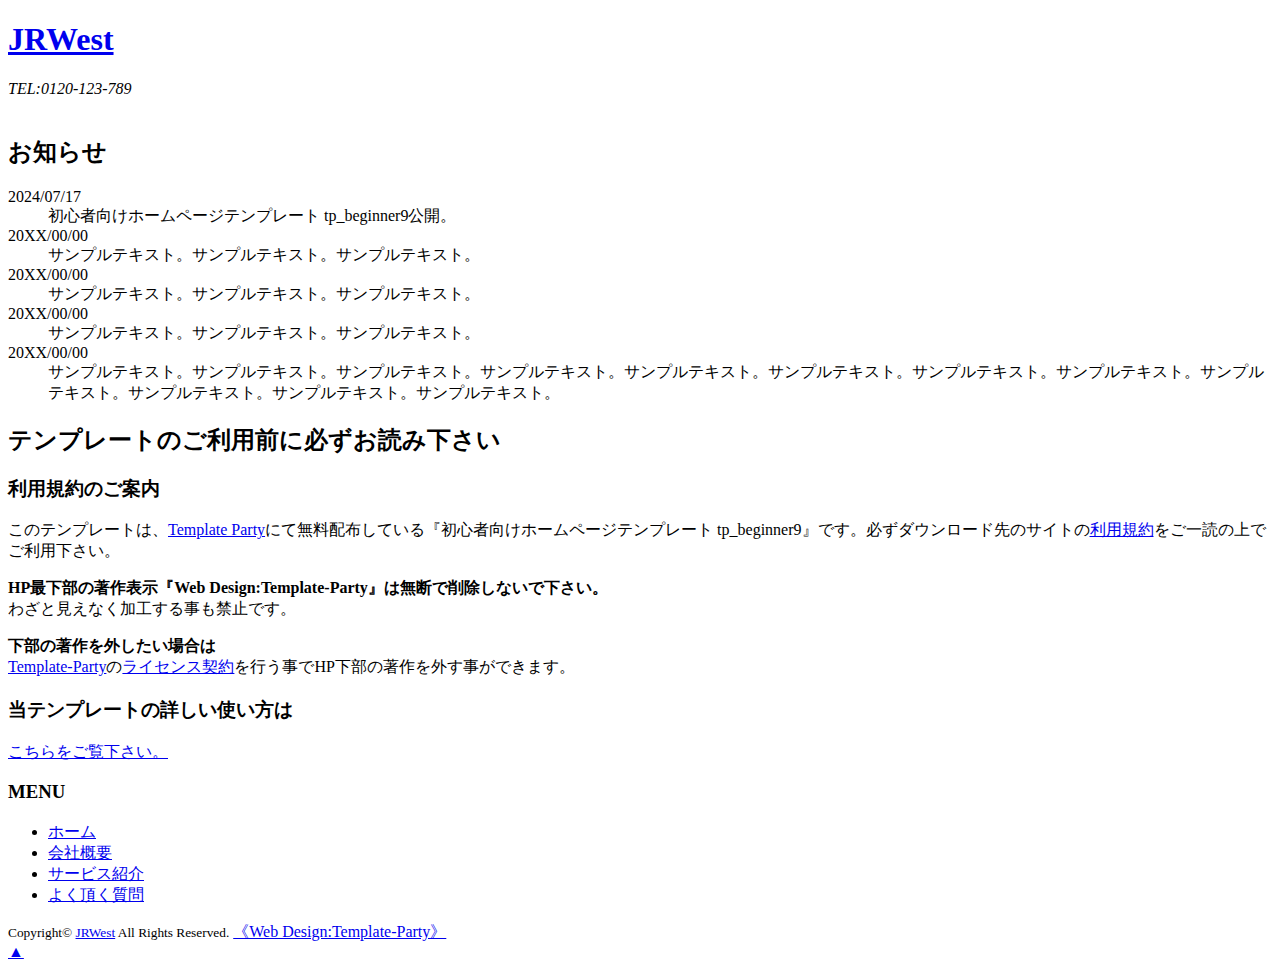
==== index.html @ a9054a06 "Copyrightの修正" ====
<!DOCTYPE html>
<html lang="ja">
<head>
<meta charset="UTF-8">
<title>システム開発株式会社</title>
<meta name="viewport" content="width=device-width, initial-scale=1">
<meta name="description" content="ここにサイト説明を入れます">
<link rel="stylesheet" href="css/style.css">
</head>

<body>


<div id="container">


<header>

<h1 id="logo"><a href="index.html">JRWest</a></h1>

<address>
TEL:0120-123-789
</address>

</header>


<aside id="mainimg">
<img src="images/1.jpg" alt="">
</aside>


<div id="contents">


<main>

<section>

<h2>お知らせ</h2>

<dl class="new">
<dt>2024/07/17</dt>
<dd>初心者向けホームページテンプレート tp_beginner9公開。</dd>
<dt>20XX/00/00</dt>
<dd>サンプルテキスト。サンプルテキスト。サンプルテキスト。</dd>
<dt>20XX/00/00</dt>
<dd>サンプルテキスト。サンプルテキスト。サンプルテキスト。</dd>
<dt>20XX/00/00</dt>
<dd>サンプルテキスト。サンプルテキスト。サンプルテキスト。</dd>
<dt>20XX/00/00</dt>
<dd>サンプルテキスト。サンプルテキスト。サンプルテキスト。サンプルテキスト。サンプルテキスト。サンプルテキスト。サンプルテキスト。サンプルテキスト。サンプルテキスト。サンプルテキスト。サンプルテキスト。サンプルテキスト。</dd>
</dl>

</section>

<section>

<h2>テンプレートのご利用前に必ずお読み下さい</h2>

<h3>利用規約のご案内</h3>
<p>このテンプレートは、<a href="https://template-party.com/">Template Party</a>にて無料配布している『初心者向けホームページテンプレート tp_beginner9』です。必ずダウンロード先のサイトの<a href="https://template-party.com/read.html">利用規約</a>をご一読の上でご利用下さい。</p>
<p><strong class="color-check">HP最下部の著作表示『Web Design:Template-Party』は無断で削除しないで下さい。</strong><br>
わざと見えなく加工する事も禁止です。</p>
<p><strong class="color-check">下部の著作を外したい場合は</strong><br>
<a href="https://template-party.com/">Template-Party</a>の<a href="https://template-party.com/member.html">ライセンス契約</a>を行う事でHP下部の著作を外す事ができます。</p>

<h3>当テンプレートの詳しい使い方は</h3>
<p><a href="manual_template.html">こちらをご覧下さい。</a></p>

</section>

</main>


<!--開閉ブロック-->
<div id="menubar">

<h3>MENU</h3>

<nav>
<ul>
<li><a href="index.html">ホーム</a></li>
<li><a href="company.html">会社概要</a></li>
<li><a href="service.html">サービス紹介</a></li>
<li><a href="faq.html">よく頂く質問</a></li>
</ul>
</nav>

</div>
<!--/#menubar-->


</div>
<!--/#contents-->


<footer>
<small>Copyright&copy; <a href="index.html">JRWest</a> All Rights Reserved.</small>
<span class="pr"><a href="https://template-party.com/" target="_blank">《Web Design:Template-Party》</a></span>
</footer>


</div>
<!--/#container-->


<!--ページの上部へ戻るボタン-->
<div class="pagetop"><a href="#">▲</a></div>


<!--開閉ボタン（ハンバーガーアイコン）-->
<div id="menubar_hdr">
<div class="menu-icon">
<span></span><span></span><span></span>
</div>
</div>


<!--jQueryの読み込み-->
<script src="https://ajax.googleapis.com/ajax/libs/jquery/3.6.0/jquery.min.js"></script>


<!--このテンプレート専用のスクリプト-->
<script src="js/main.js"></script>


</body>
</html>
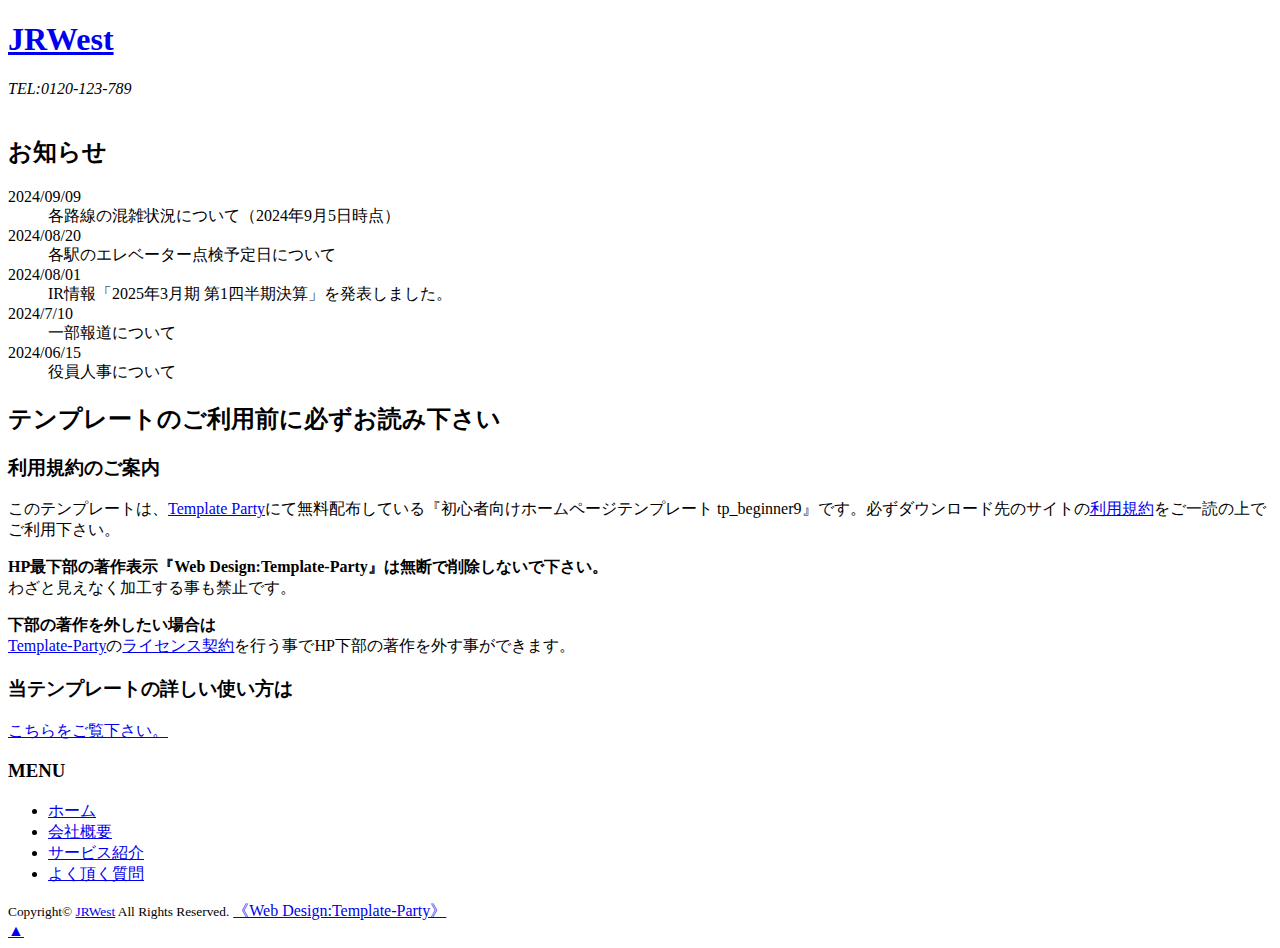
==== commit a2c0d9a2: "ホームを作成した" ====
--- a/index.html
+++ b/index.html
@@ -2,7 +2,7 @@
 <html lang="ja">
 <head>
 <meta charset="UTF-8">
-<title>システム開発株式会社</title>
+<title>ホーム：JRWest</title>
 <meta name="viewport" content="width=device-width, initial-scale=1">
 <meta name="description" content="ここにサイト説明を入れます">
 <link rel="stylesheet" href="css/style.css">
@@ -40,16 +40,16 @@
 <h2>お知らせ</h2>
 
 <dl class="new">
-<dt>2024/07/17</dt>
-<dd>初心者向けホームページテンプレート tp_beginner9公開。</dd>
-<dt>20XX/00/00</dt>
-<dd>サンプルテキスト。サンプルテキスト。サンプルテキスト。</dd>
-<dt>20XX/00/00</dt>
-<dd>サンプルテキスト。サンプルテキスト。サンプルテキスト。</dd>
-<dt>20XX/00/00</dt>
-<dd>サンプルテキスト。サンプルテキスト。サンプルテキスト。</dd>
-<dt>20XX/00/00</dt>
-<dd>サンプルテキスト。サンプルテキスト。サンプルテキスト。サンプルテキスト。サンプルテキスト。サンプルテキスト。サンプルテキスト。サンプルテキスト。サンプルテキスト。サンプルテキスト。サンプルテキスト。サンプルテキスト。</dd>
+<dt>2024/09/09</dt>
+<dd>各路線の混雑状況について（2024年9月5日時点）</dd>
+<dt>2024/08/20</dt>
+<dd>各駅のエレベーター点検予定日について</dd>
+<dt>2024/08/01</dt>
+<dd>IR情報「2025年3月期 第1四半期決算」を発表しました。</dd>
+<dt>2024/7/10</dt>
+<dd>一部報道について</dd>
+<dt>2024/06/15</dt>
+<dd>役員人事について</dd>
 </dl>
 
 </section>
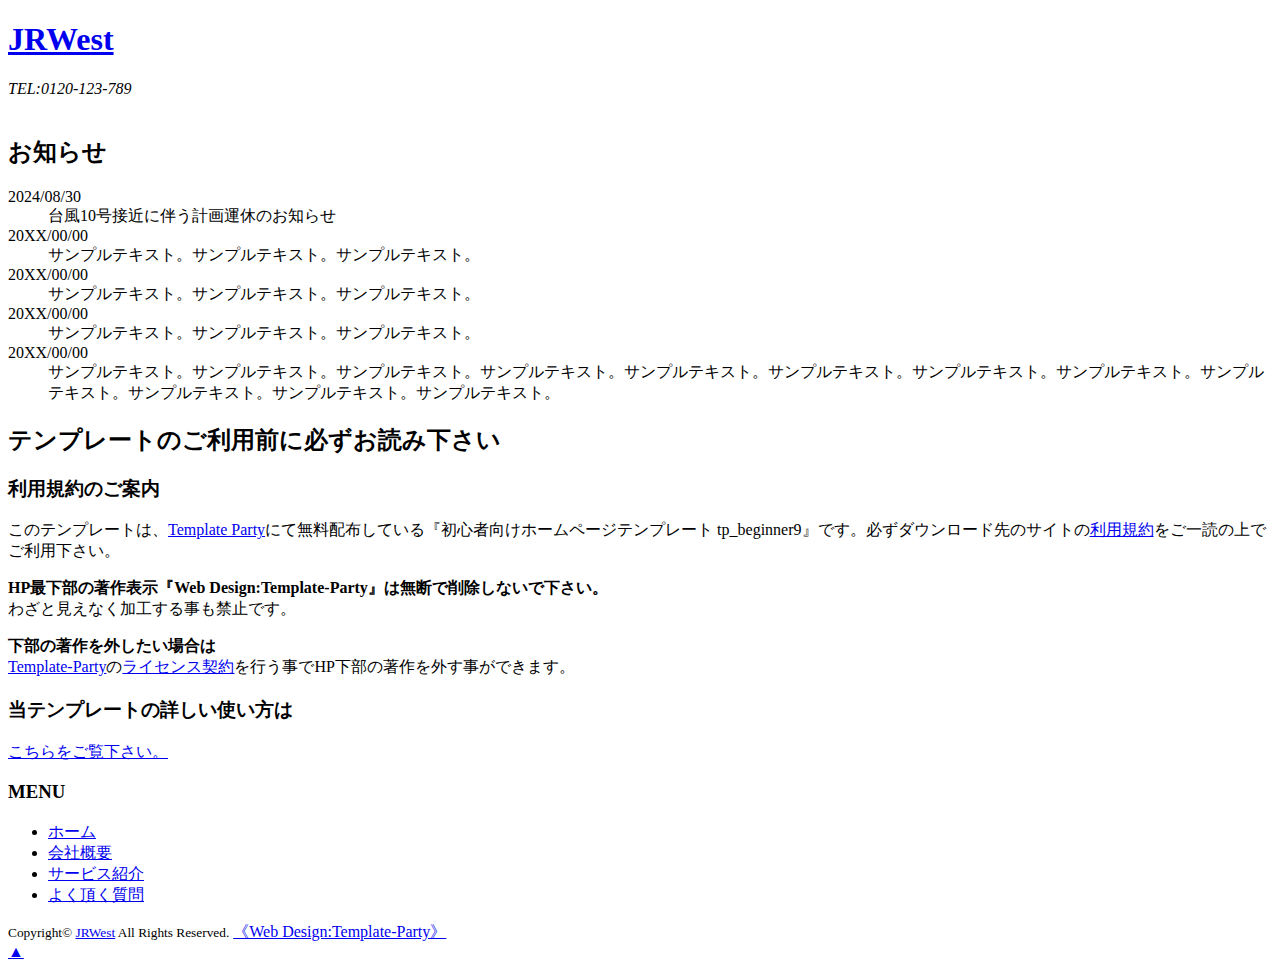
==== commit cbc72abb: "お知らせの追加" ====
--- a/index.html
+++ b/index.html
@@ -40,16 +40,16 @@
 <h2>お知らせ</h2>
 
 <dl class="new">
-<dt>2024/09/09</dt>
-<dd>各路線の混雑状況について（2024年9月5日時点）</dd>
-<dt>2024/08/20</dt>
-<dd>各駅のエレベーター点検予定日について</dd>
-<dt>2024/08/01</dt>
-<dd>IR情報「2025年3月期 第1四半期決算」を発表しました。</dd>
-<dt>2024/7/10</dt>
-<dd>一部報道について</dd>
-<dt>2024/06/15</dt>
-<dd>役員人事について</dd>
+<dt>2024/08/30</dt>
+<dd>台風10号接近に伴う計画運休のお知らせ</dd>
+<dt>20XX/00/00</dt>
+<dd>サンプルテキスト。サンプルテキスト。サンプルテキスト。</dd>
+<dt>20XX/00/00</dt>
+<dd>サンプルテキスト。サンプルテキスト。サンプルテキスト。</dd>
+<dt>20XX/00/00</dt>
+<dd>サンプルテキスト。サンプルテキスト。サンプルテキスト。</dd>
+<dt>20XX/00/00</dt>
+<dd>サンプルテキスト。サンプルテキスト。サンプルテキスト。サンプルテキスト。サンプルテキスト。サンプルテキスト。サンプルテキスト。サンプルテキスト。サンプルテキスト。サンプルテキスト。サンプルテキスト。サンプルテキスト。</dd>
 </dl>
 
 </section>
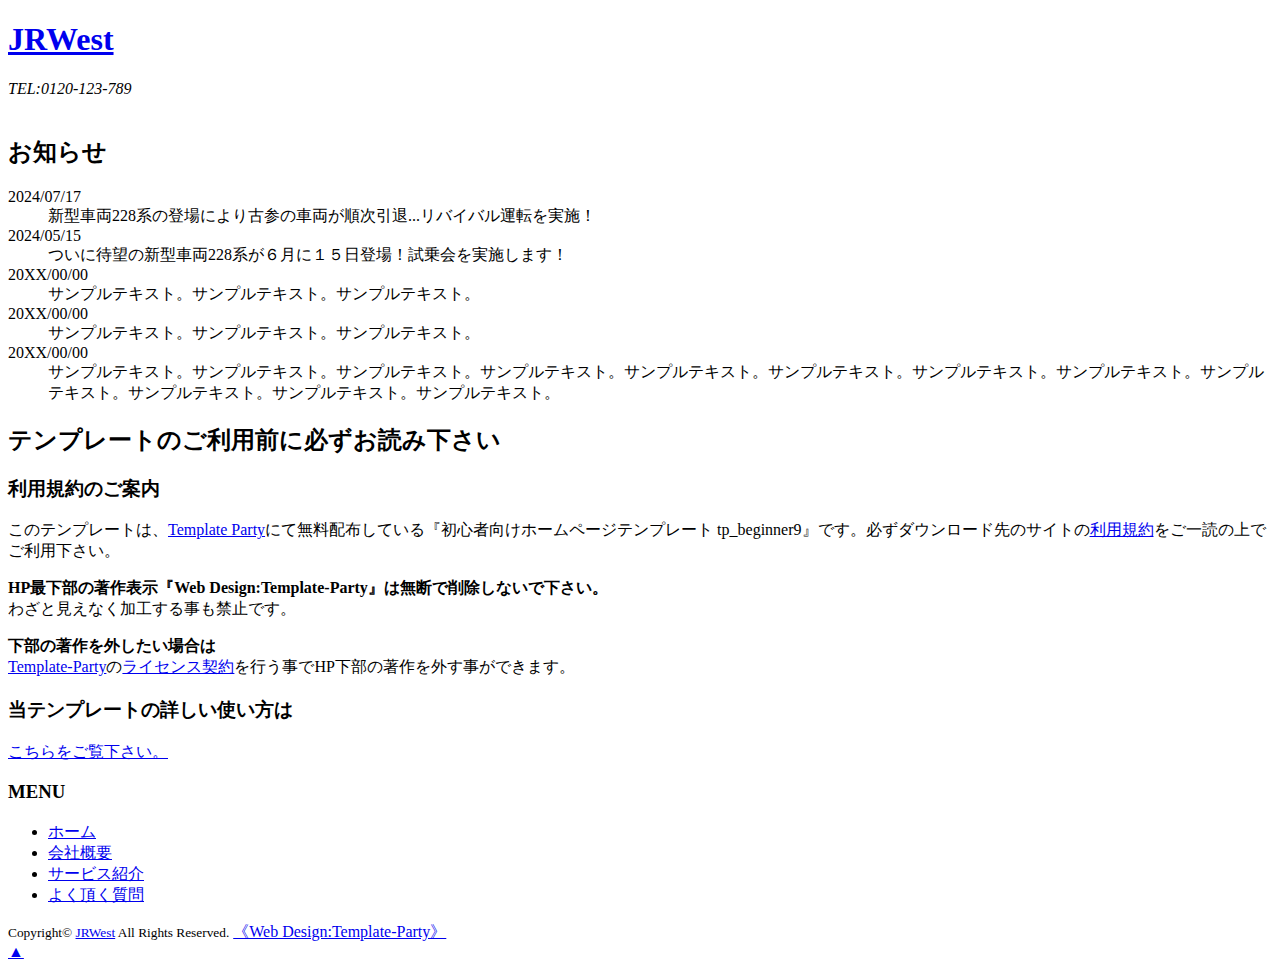
==== commit 9b55e36f: "お知らせ内容を追加した" ====
--- a/index.html
+++ b/index.html
@@ -26,7 +26,7 @@
 
 
 <aside id="mainimg">
-<img src="images/1.jpg" alt="">
+<img src="images/oosaka103_TP_V.webp" alt="">
 </aside>
 
 
@@ -40,10 +40,10 @@
 <h2>お知らせ</h2>
 
 <dl class="new">
-<dt>2024/08/30</dt>
-<dd>台風10号接近に伴う計画運休のお知らせ</dd>
-<dt>20XX/00/00</dt>
-<dd>サンプルテキスト。サンプルテキスト。サンプルテキスト。</dd>
+<dt>2024/07/17</dt>
+<dd>新型車両228系の登場により古参の車両が順次引退...リバイバル運転を実施！</dd>
+<dt>2024/05/15</dt>
+<dd>ついに待望の新型車両228系が６月に１５日登場！試乗会を実施します！</dd>
 <dt>20XX/00/00</dt>
 <dd>サンプルテキスト。サンプルテキスト。サンプルテキスト。</dd>
 <dt>20XX/00/00</dt>
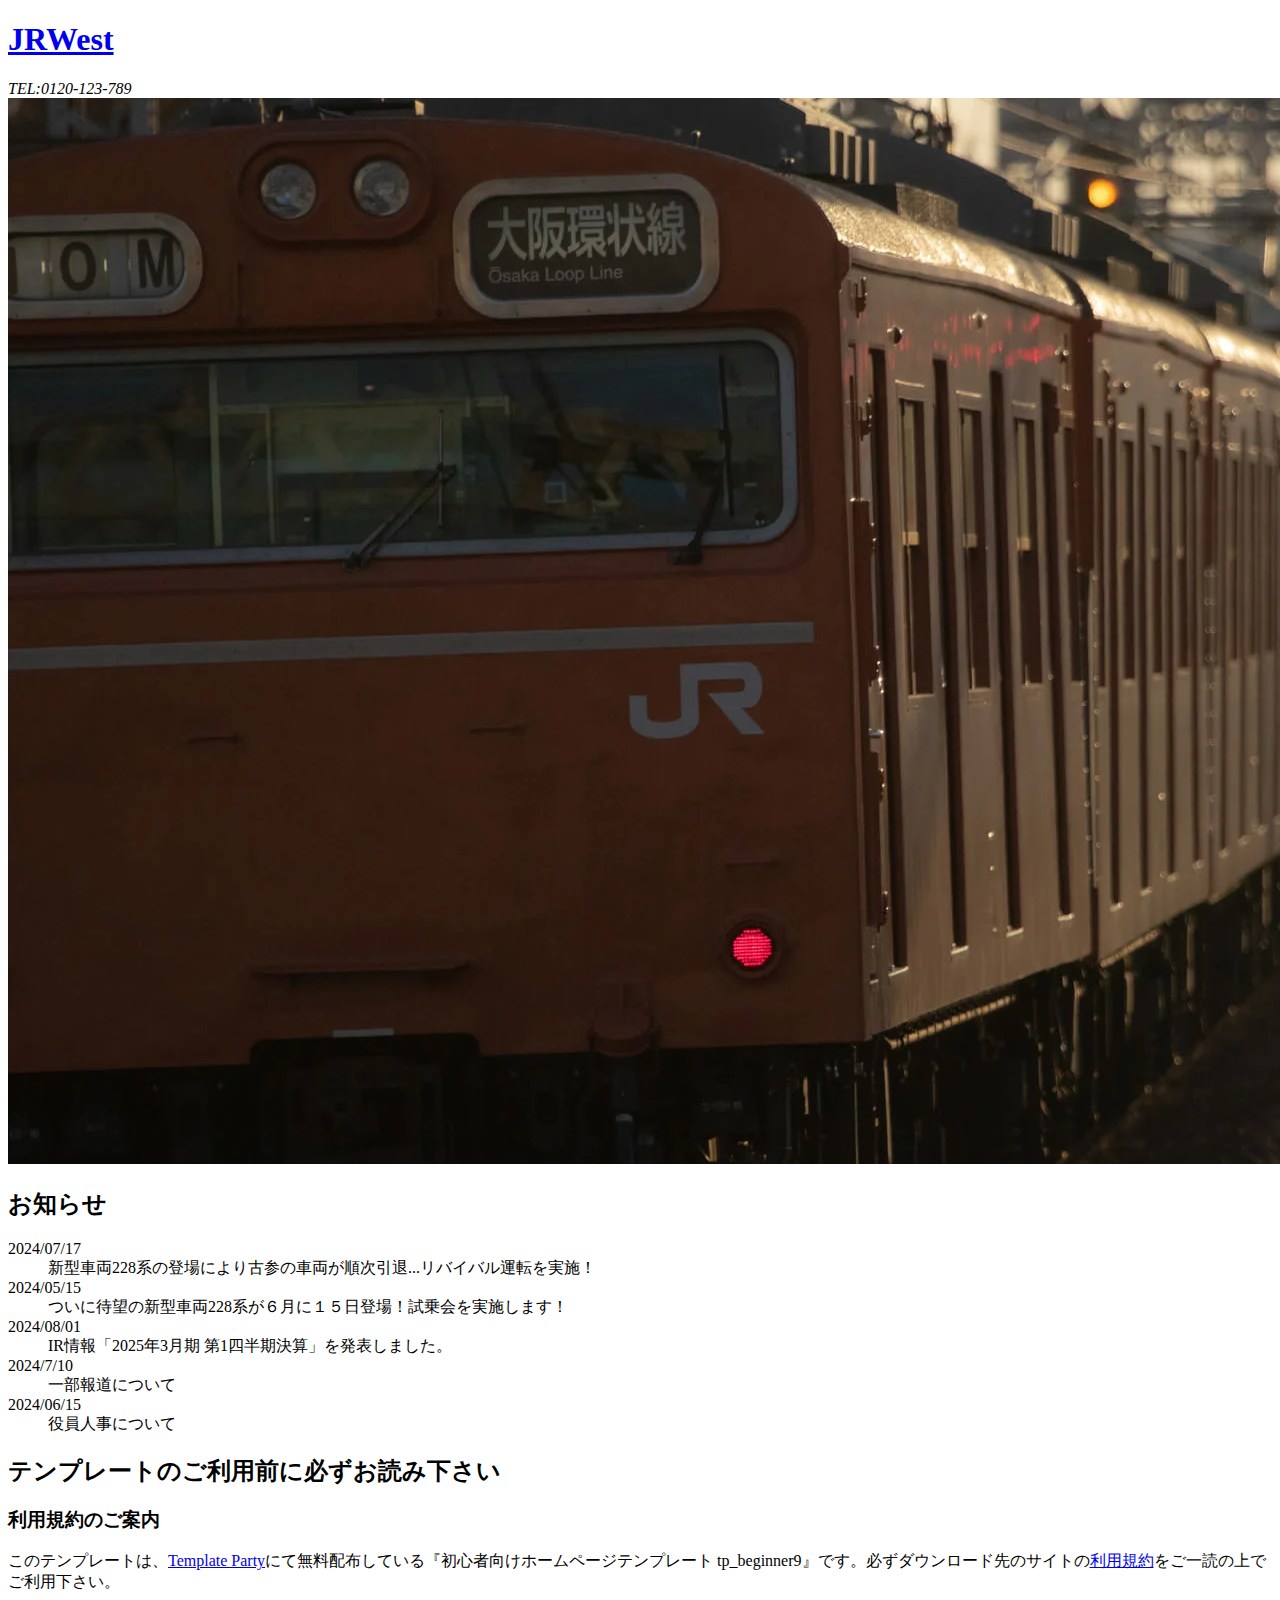
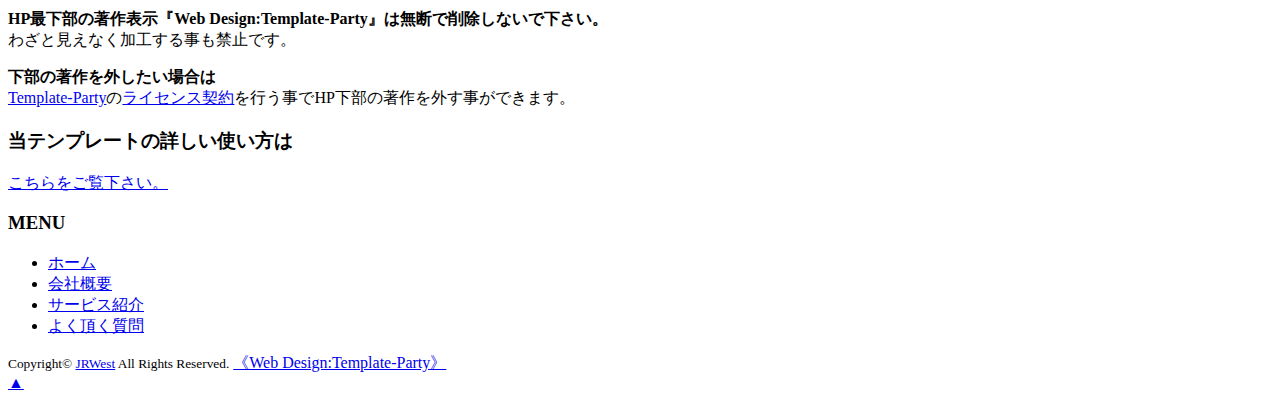
==== commit 3b0a29d2: "Merge branch 'main' into yamaoka-index" ====
--- a/index.html
+++ b/index.html
@@ -44,12 +44,12 @@
 <dd>新型車両228系の登場により古参の車両が順次引退...リバイバル運転を実施！</dd>
 <dt>2024/05/15</dt>
 <dd>ついに待望の新型車両228系が６月に１５日登場！試乗会を実施します！</dd>
-<dt>20XX/00/00</dt>
-<dd>サンプルテキスト。サンプルテキスト。サンプルテキスト。</dd>
-<dt>20XX/00/00</dt>
-<dd>サンプルテキスト。サンプルテキスト。サンプルテキスト。</dd>
-<dt>20XX/00/00</dt>
-<dd>サンプルテキスト。サンプルテキスト。サンプルテキスト。サンプルテキスト。サンプルテキスト。サンプルテキスト。サンプルテキスト。サンプルテキスト。サンプルテキスト。サンプルテキスト。サンプルテキスト。サンプルテキスト。</dd>
+<dt>2024/08/01</dt>
+<dd>IR情報「2025年3月期 第1四半期決算」を発表しました。</dd>
+<dt>2024/7/10</dt>
+<dd>一部報道について</dd>
+<dt>2024/06/15</dt>
+<dd>役員人事について</dd>
 </dl>
 
 </section>
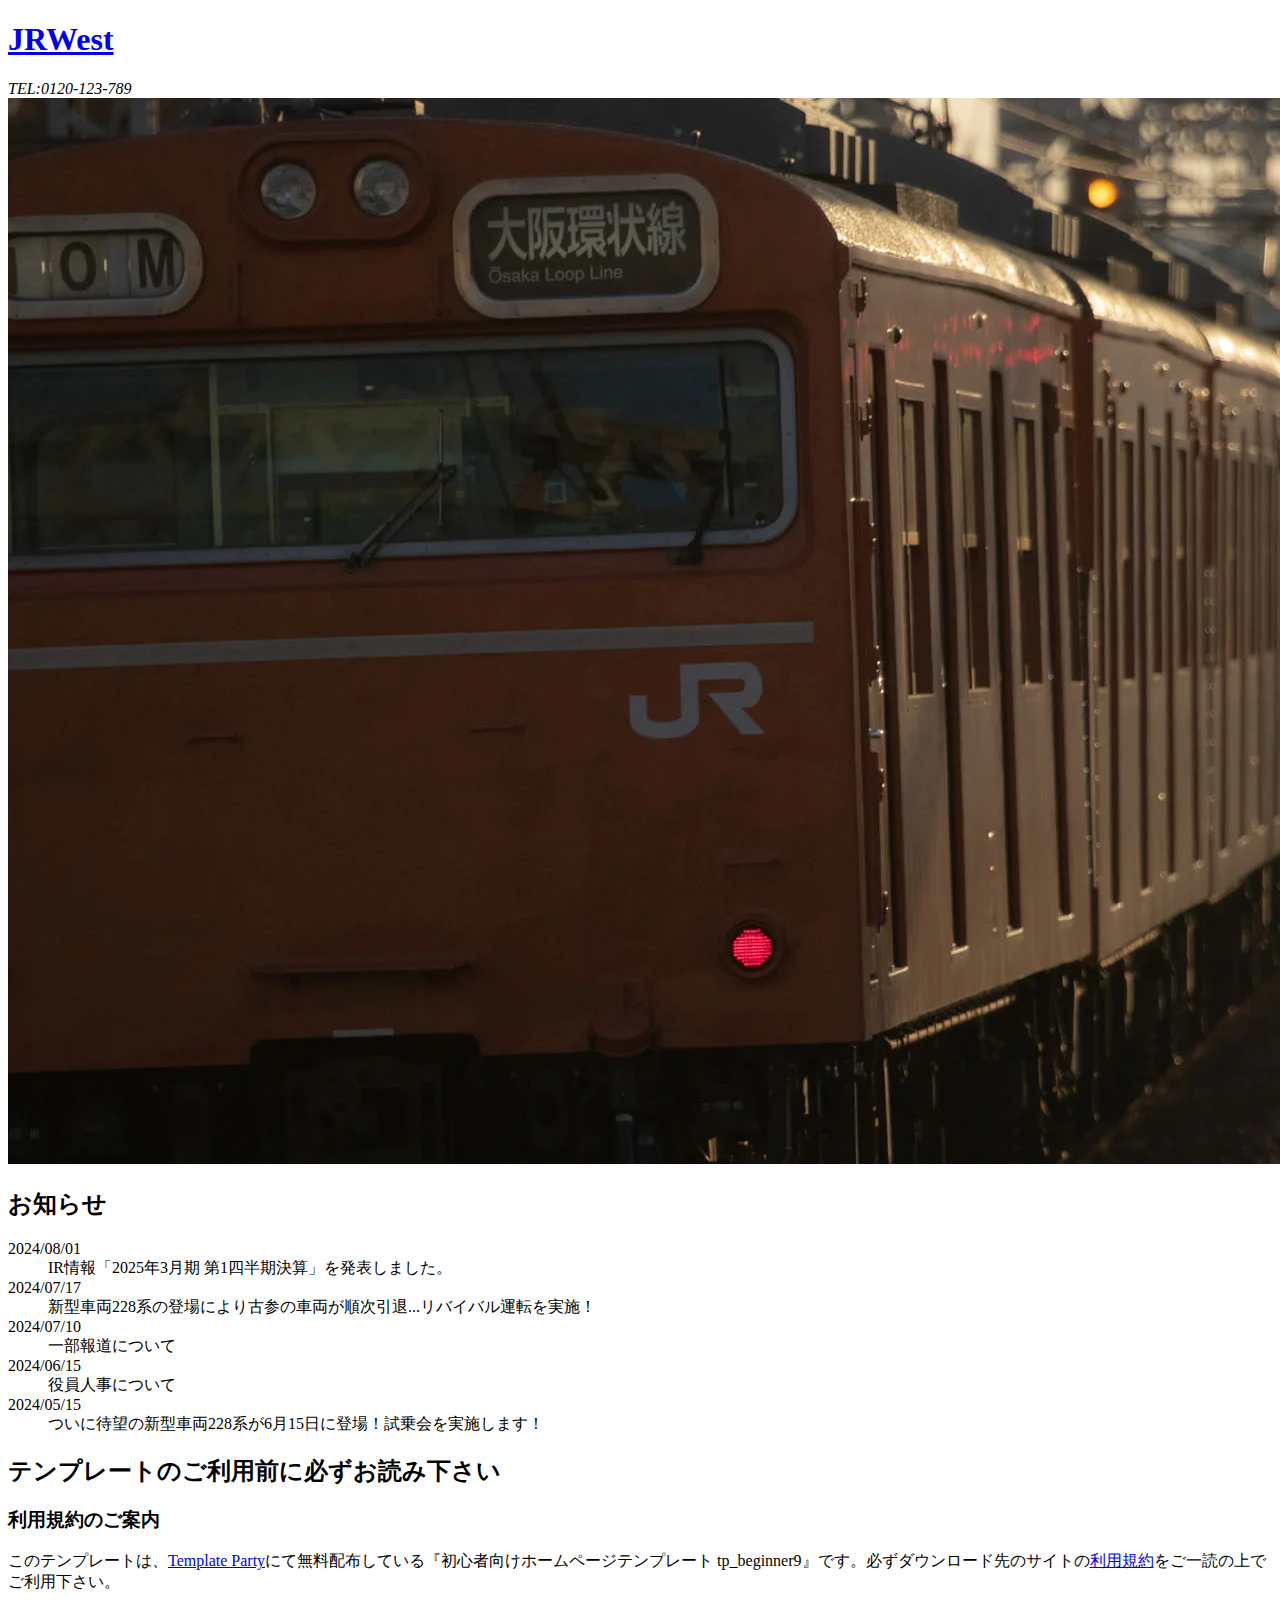
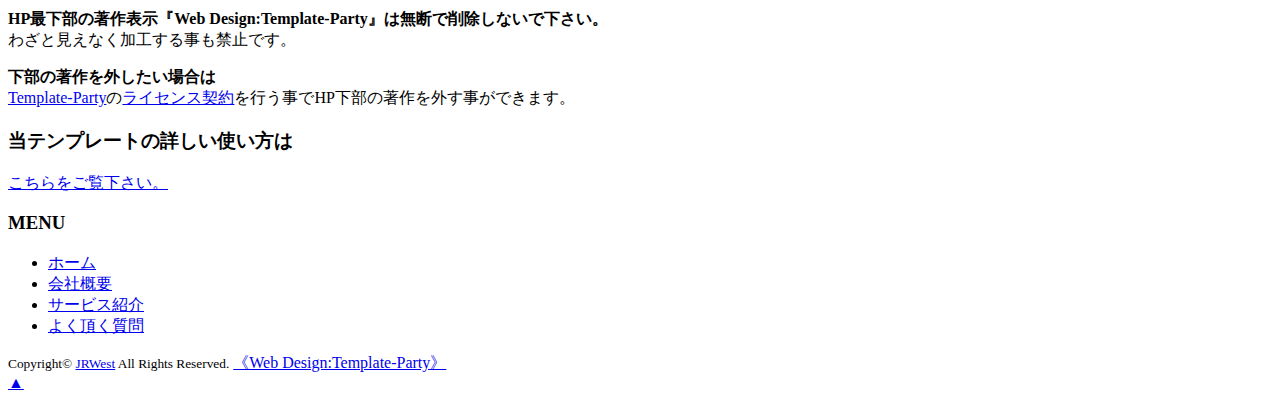
==== commit 87b767f3: "お知らせの修正" ====
--- a/index.html
+++ b/index.html
@@ -40,16 +40,16 @@
 <h2>お知らせ</h2>
 
 <dl class="new">
+<dt>2024/08/01</dt>
+<dd>IR情報「2025年3月期 第1四半期決算」を発表しました。</dd>
 <dt>2024/07/17</dt>
 <dd>新型車両228系の登場により古参の車両が順次引退...リバイバル運転を実施！</dd>
-<dt>2024/05/15</dt>
-<dd>ついに待望の新型車両228系が６月に１５日登場！試乗会を実施します！</dd>
-<dt>2024/08/01</dt>
-<dd>IR情報「2025年3月期 第1四半期決算」を発表しました。</dd>
-<dt>2024/7/10</dt>
+<dt>2024/07/10</dt>
 <dd>一部報道について</dd>
 <dt>2024/06/15</dt>
 <dd>役員人事について</dd>
+<dt>2024/05/15</dt>
+<dd>ついに待望の新型車両228系が6月15日に登場！試乗会を実施します！</dd>
 </dl>
 
 </section>
